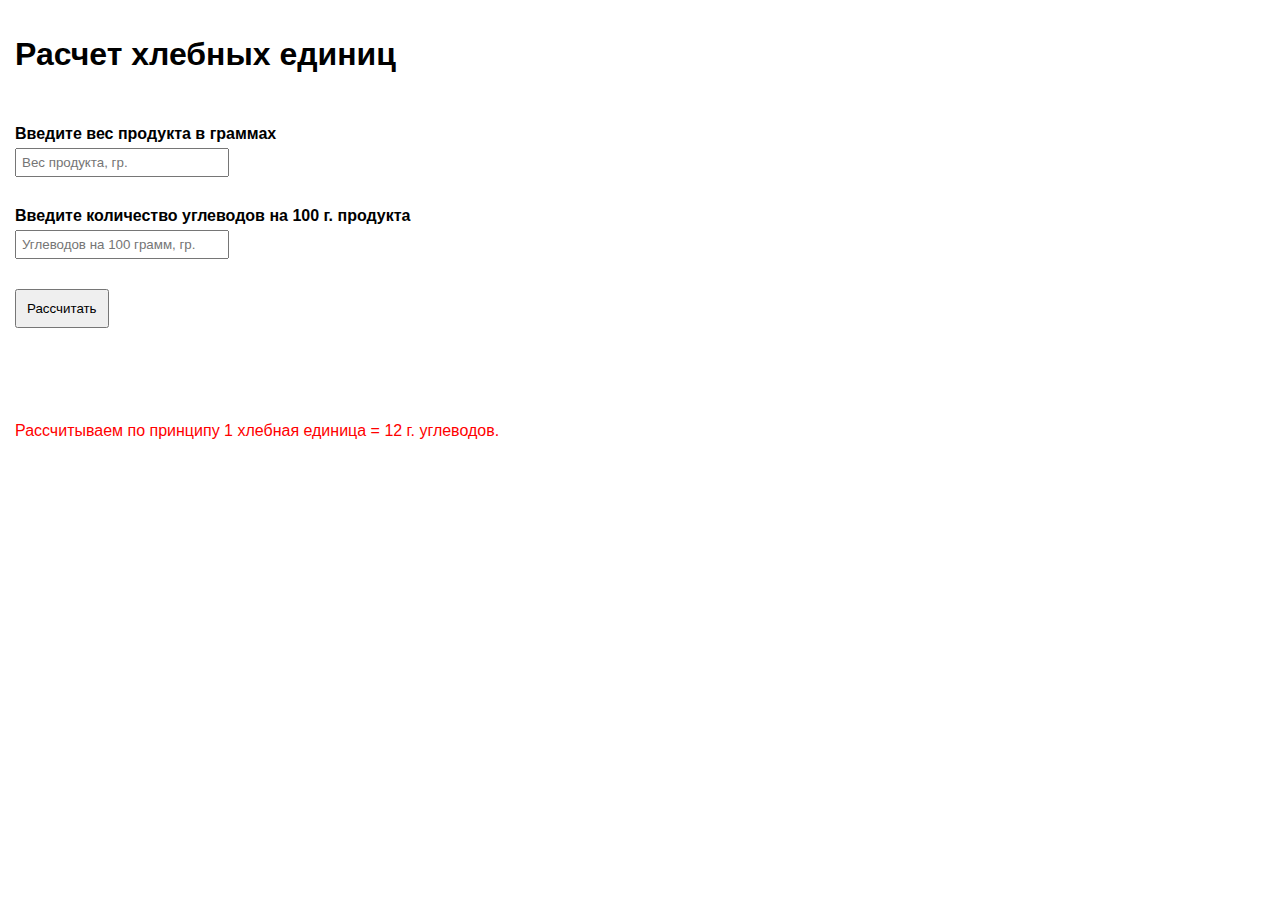
==== dia-calc/index.html @ 9f78939d "dia calc proto" ====
<!DOCTYPE html>
<html>
<head>
	<meta charset="utf-8">
	<title>Diabetes calc</title>
	<meta name="viewport" content="width=device-width, initial-scale=1">
	<link rel="stylesheet" type="text/css" href="app.css">
</head>
<body>
	<h1>Расчет хлебных единиц</h1>
	<div class="field">
		<label for="product-weight">Введите вес продукта в граммах</label>
		<input type="number" id="product-weight" placeholder="Вес продукта, гр.">
	</div>
	<div class="field">
		<label for="carbo-count">Введите количество углеводов на 100 г. продукта</label>
		<input type="number" id="carbo-count" placeholder="Углеводов на 100 грамм, гр.">
	</div>
	<div class="field">
		<button id="process">Рассчитать</button>
	</div>
	<div id="result" class="result"></div>
	<div class="disclaimer">
		Рассчитываем по принципу 1 хлебная единица = 12 г. углеводов.
	</div>
	<script type="text/javascript" src="app.js"></script>
</body>
</html>
---- dia-calc/app.css ----
html, body {
	margin: 0;
	padding: 0;
	font-family: Arial, sans-serif;
	font-size: 16px;
}

h1 {
	padding: 15px;
}

.field {
    padding: 15px;
}

.field label {
	font-weight: bold;
	display: block;
	width: 100%;
	margin-bottom: 5px;
}

.field input {
	padding: 5px;
	width: 200px;
}

.field button {
	padding: 10px;
	cursor: pointer;
}

.disclaimer {
	padding: 15px;
	color: red;
}

.result {
	margin: 15px;
    width: auto;
    padding: 15px;
    display: inline-block;
}

.result.error {
	border: 1px solid red;
    background: #ffb6b6;
}

.result.success {
	border: 1px solid green;
    background: #bbe2bb;
}
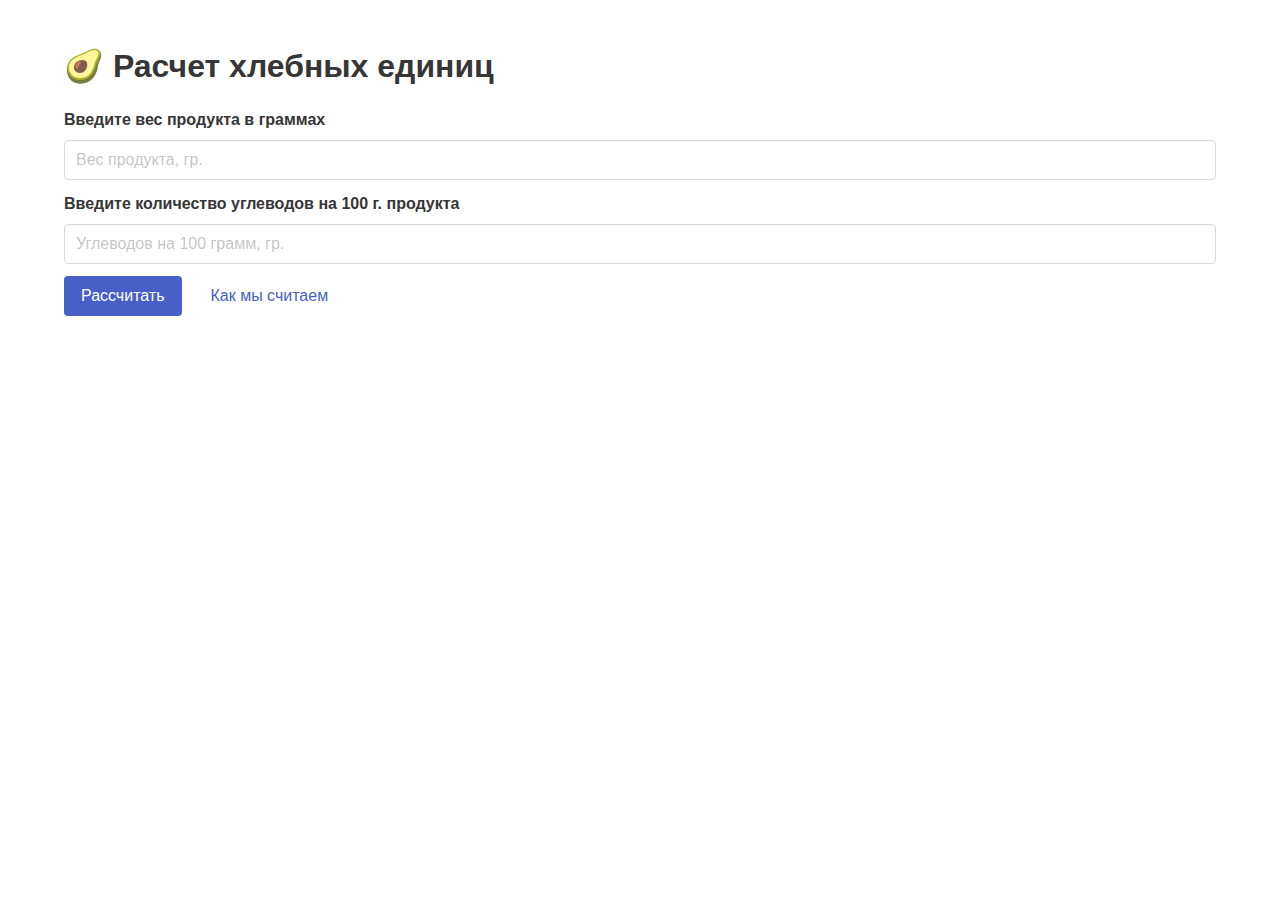
==== commit c52d79ff: "dia calc styles" ====
--- a/dia-calc/index.html
+++ b/dia-calc/index.html
@@ -2,27 +2,41 @@
 <html>
 <head>
 	<meta charset="utf-8">
-	<title>Diabetes calc</title>
+	<title>Dia Calc</title>
 	<meta name="viewport" content="width=device-width, initial-scale=1">
-	<link rel="stylesheet" type="text/css" href="app.css">
+	<link rel="stylesheet" type="text/css" href="bulma.min.css">
 </head>
 <body>
-	<h1>Расчет хлебных единиц</h1>
-	<div class="field">
-		<label for="product-weight">Введите вес продукта в граммах</label>
-		<input type="number" id="product-weight" placeholder="Вес продукта, гр.">
-	</div>
-	<div class="field">
-		<label for="carbo-count">Введите количество углеводов на 100 г. продукта</label>
-		<input type="number" id="carbo-count" placeholder="Углеводов на 100 грамм, гр.">
-	</div>
-	<div class="field">
-		<button id="process">Рассчитать</button>
-	</div>
-	<div id="result" class="result"></div>
-	<div class="disclaimer">
-		Рассчитываем по принципу 1 хлебная единица = 12 г. углеводов.
-	</div>
+	<section class="section">
+		<div class="container">
+			<h1 class="title">🥑 Расчет хлебных единиц</h1>
+
+			<div class="field">
+				<label class="label" for="product-weight">Введите вес продукта в граммах</label>
+				<div class="control">
+					<input class="input" type="number" id="product-weight" placeholder="Вес продукта, гр.">
+				</div>
+			</div>
+
+			<div class="field">
+				<label class="label" for="carbo-count">Введите количество углеводов на 100 г. продукта</label>
+				<div class="control">
+					<input class="input" type="number" id="carbo-count" placeholder="Углеводов на 100 грамм, гр.">
+				</div>
+			</div>
+
+			<div class="field is-grouped">
+				<div class="control">
+					<button class="button is-link" id="process">Рассчитать</button>
+				</div>
+				<div class="control">
+					<a class="button is-ghost" href="howto.html">Как мы считаем</a>
+				</div>
+			</div>
+
+			<div id="result" class="result"></div>
+		</div>
+	</section>
 	<script type="text/javascript" src="app.js"></script>
 </body>
 </html>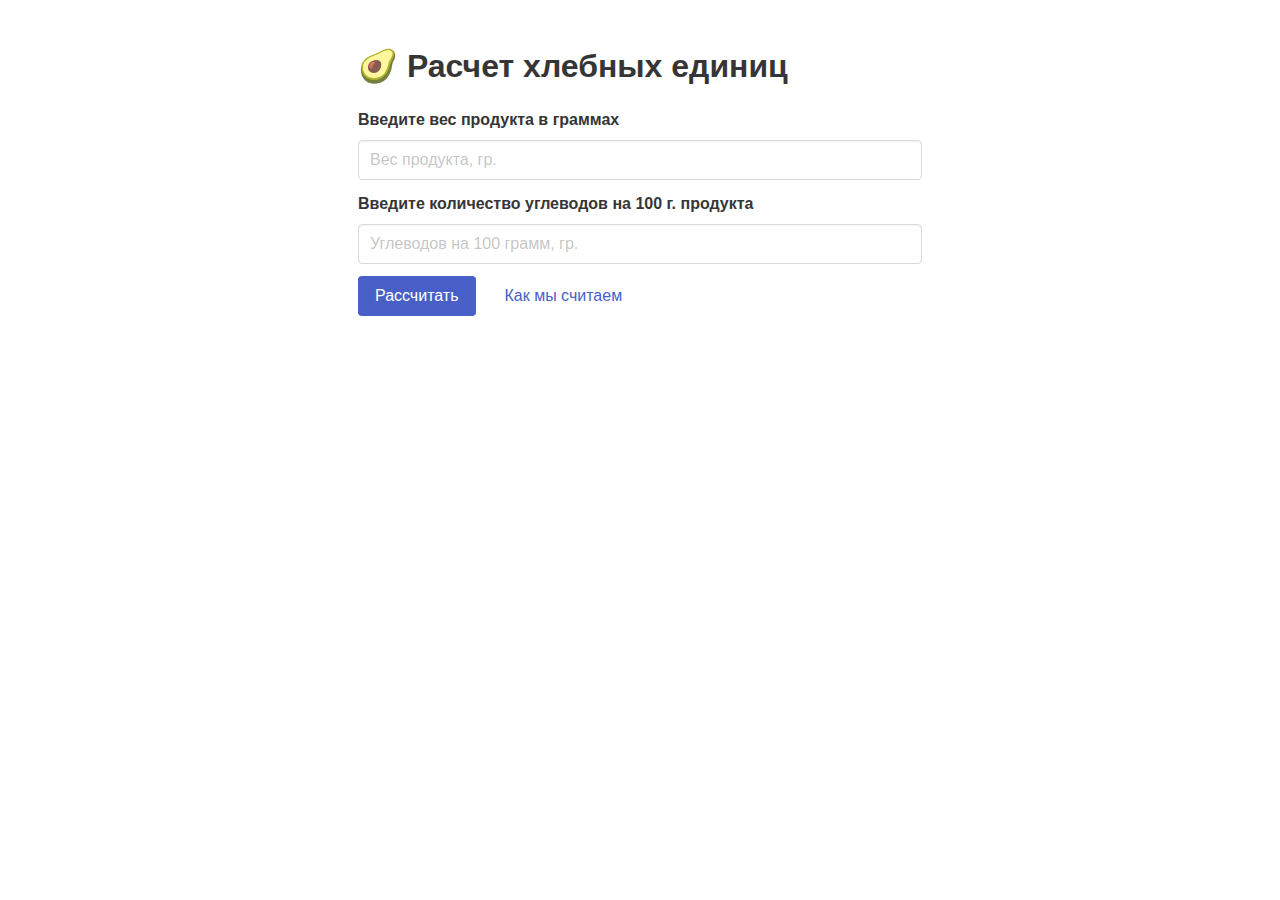
==== commit c5883e94: "dia calc: fix layout" ====
--- a/dia-calc/index.html
+++ b/dia-calc/index.html
@@ -9,32 +9,36 @@
 <body>
 	<section class="section">
 		<div class="container">
-			<h1 class="title">🥑 Расчет хлебных единиц</h1>
+			<div class="columns">
+				<div class="column is-half is-offset-one-quarter">
+					<h1 class="title">🥑 Расчет хлебных единиц</h1>
 
-			<div class="field">
-				<label class="label" for="product-weight">Введите вес продукта в граммах</label>
-				<div class="control">
-					<input class="input" type="number" id="product-weight" placeholder="Вес продукта, гр.">
+					<div class="field">
+						<label class="label" for="product-weight">Введите вес продукта в граммах</label>
+						<div class="control">
+							<input class="input" type="number" id="product-weight" placeholder="Вес продукта, гр.">
+						</div>
+					</div>
+
+					<div class="field">
+						<label class="label" for="carbo-count">Введите количество углеводов на 100 г. продукта</label>
+						<div class="control">
+							<input class="input" type="number" id="carbo-count" placeholder="Углеводов на 100 грамм, гр.">
+						</div>
+					</div>
+
+					<div class="field is-grouped">
+						<div class="control">
+							<button class="button is-link" id="process">Рассчитать</button>
+						</div>
+						<div class="control">
+							<a class="button is-ghost" href="howto.html">Как мы считаем</a>
+						</div>
+					</div>
+
+					<div id="result" class="result"></div>
 				</div>
 			</div>
-
-			<div class="field">
-				<label class="label" for="carbo-count">Введите количество углеводов на 100 г. продукта</label>
-				<div class="control">
-					<input class="input" type="number" id="carbo-count" placeholder="Углеводов на 100 грамм, гр.">
-				</div>
-			</div>
-
-			<div class="field is-grouped">
-				<div class="control">
-					<button class="button is-link" id="process">Рассчитать</button>
-				</div>
-				<div class="control">
-					<a class="button is-ghost" href="howto.html">Как мы считаем</a>
-				</div>
-			</div>
-
-			<div id="result" class="result"></div>
 		</div>
 	</section>
 	<script type="text/javascript" src="app.js"></script>
